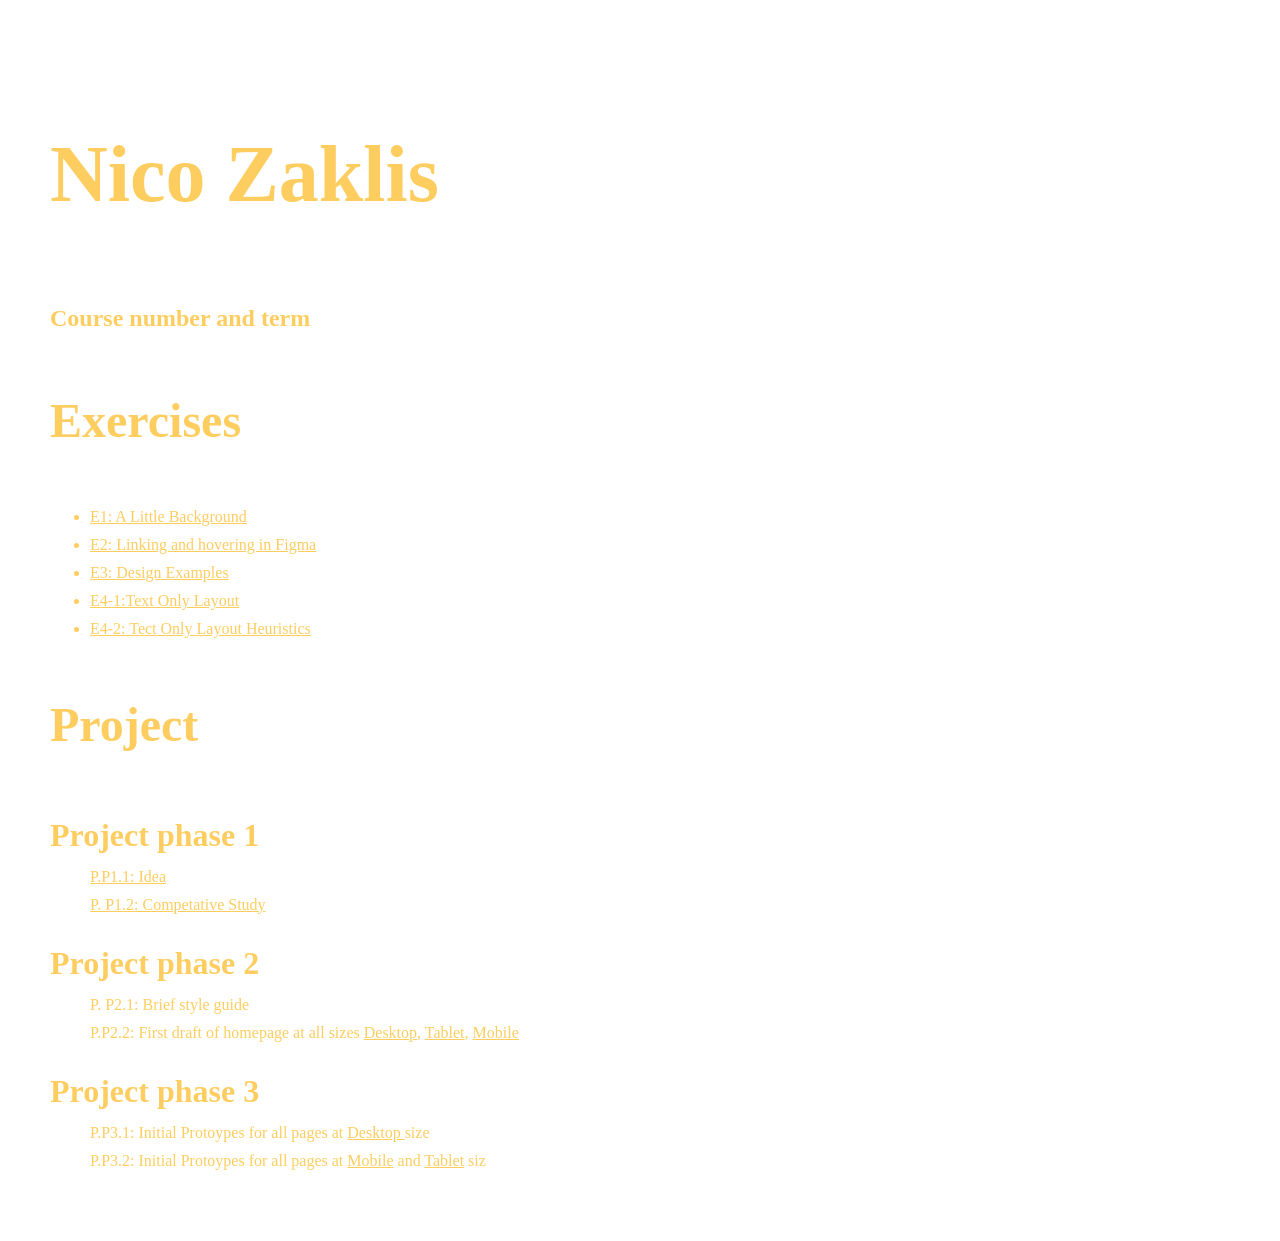
==== index.html @ b219924a "Add files via upload" ====
<!doctype html>
<html>
<head>
<meta charset="UTF-8">
<meta name="viewport" content="width=device-width, initial-scale=1.0">
<title>Course work of Nico Zaklis</title>
<link rel="stylesheet" href="css/main.css">
</head>

<body>
<h1>Nico Zaklis</h1>
	<h4>Course number and term</h4>
		<div class="column"><h2>Exercises</h2>
			<ul>
			<li> <a href= "https://www.figma.com/proto/QeVVGfRLDvL4eakeCY3Jrx/E1.-A-little-background?page-id=0%3A1&node-id=3-5&p=f&viewport=12%2C262%2C0.12&t=7LwvCs7oIhxzCJZz-1&scaling=min-zoom&content-scaling=fixed&starting-point-node-id=1%3A3"> E1: A Little Background</a></li>
			<li> <a href="https://www.figma.com/proto/QeVVGfRLDvL4eakeCY3Jrx/E1.-A-little-background?page-id=0%3A1&node-id=3-5&p=f&viewport=12%2C262%2C0.12&t=7LwvCs7oIhxzCJZz-1&scaling=min-zoom&content-scaling=fixed&starting-point-node-id=1%3A3"> E2: Linking and hovering in Figma </a></li>
			<li> <a href="https://www.figma.com/proto/FWPY2BgORlvphQnfwj8ca2/Design-Examples?page-id=0%3A1&node-id=1-2&p=f&viewport=-60%2C313%2C0.37&t=XGIVgkWKAuxdmE6R-1&scaling=min-zoom&content-scaling=fixed"> E3: Design Examples</a></li>
			<li> <a href="ex/Day1Refinme.html"> E4-1:Text Only Layout</a></li>
			<li> <a href="ex/e4/10Heuristics.html"> E4-2: Tect Only Layout Heuristics</a></li>
			</ul>
		</div>

	<div class="column">
		<h2>Project</h2>
			<dl>
				<dt>Project phase 1</dt>
			<dd><a href="p_process/ideas.html">P.P1.1: Idea</a></dd>
			<dd> <a href="https://www.figma.com/proto/UJ2rlD0UoT40rbKLIs8uSt/Competitive-Study?page-id=0%3A1&node-id=1-2&p=f&viewport=92%2C230%2C0.36&t=ba3bJDz7auSCPLY8-1&scaling=min-zoom&content-scaling=fixed"> P. P1.2: Competative Study</a></dd>
			</dl>
			<dl>
				<dt>Project phase 2</dt>
			<dd>P. P2.1: Brief style guide
			</dd>
			<dd>P.P2.2: First draft of homepage at all sizes <a href="#">Desktop</a>, <a href="#"> Tablet</a>, <a href="#"> Mobile</a> </dd>
			</dl>
			<dl>
				<dt>Project phase 3</dt>
			<dd>P.P3.1: Initial Protoypes for all pages at <a href="#">Desktop </a>size </dd>
			<dd>P.P3.2: Initial Protoypes for all pages at <a href="#">Mobile</a> and <a href="#">Tablet</a> siz
---- css/main.css ----
@charset "UTF-8";
/* CSS Document */
* {
  box-sizing: border-box;
}
html {font-size: 100%;} /*16px*/

body {
  background-image: url("https://mir-s3-cdn-cf.behance.net/project_modules/fs/19fb6e206265431.66c95e6f0426d.jpg");
  color: #FECD60;
  margin: 0;
  padding: 50px;
  line-height: 1.75;
}
h1 {

  font-size: 5em;
}

h2 {font-size: 3em;

}

h4 {font-size: 1.5em;
margin-top: 0;

}

dt {
	font-size: 2em;
	font-weight: bold;
}
a{
	color: #FECD60;
}
a:visited {
	color: #E66E01;
}
a:hover {
	

	color: #FEE8B8
}
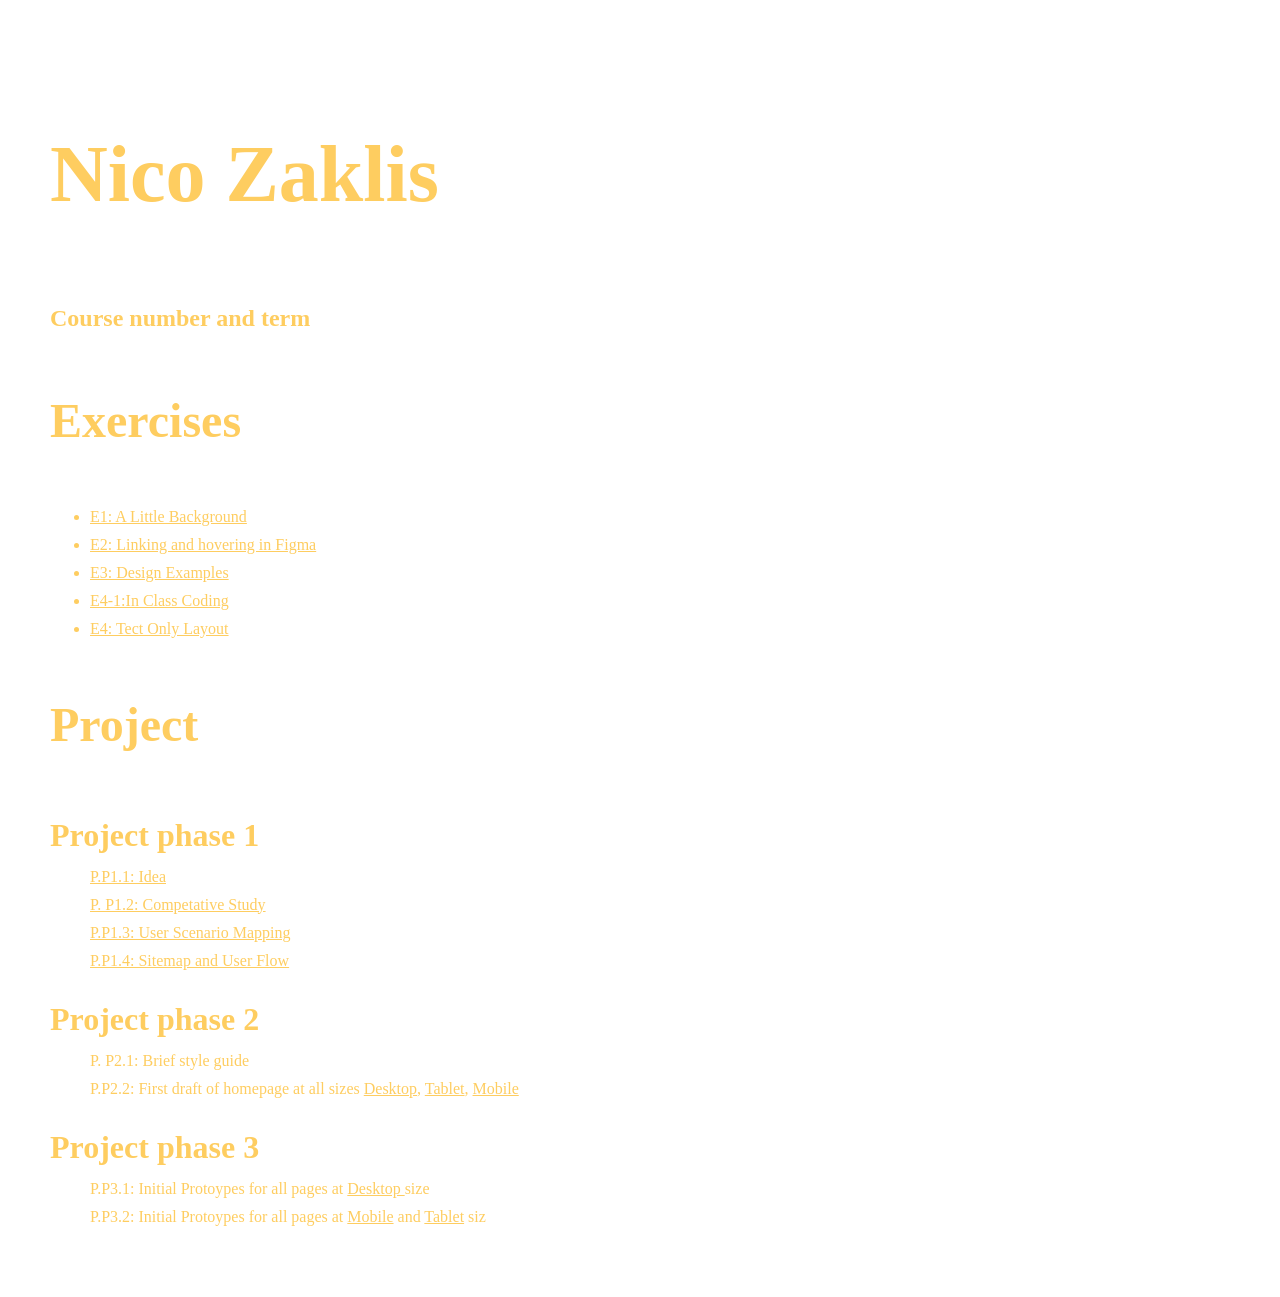
==== commit eff312a8: "Add files via upload" ====
--- a/index.html
+++ b/index.html
@@ -15,8 +15,8 @@
 			<li> <a href= "https://www.figma.com/proto/QeVVGfRLDvL4eakeCY3Jrx/E1.-A-little-background?page-id=0%3A1&node-id=3-5&p=f&viewport=12%2C262%2C0.12&t=7LwvCs7oIhxzCJZz-1&scaling=min-zoom&content-scaling=fixed&starting-point-node-id=1%3A3"> E1: A Little Background</a></li>
 			<li> <a href="https://www.figma.com/proto/QeVVGfRLDvL4eakeCY3Jrx/E1.-A-little-background?page-id=0%3A1&node-id=3-5&p=f&viewport=12%2C262%2C0.12&t=7LwvCs7oIhxzCJZz-1&scaling=min-zoom&content-scaling=fixed&starting-point-node-id=1%3A3"> E2: Linking and hovering in Figma </a></li>
 			<li> <a href="https://www.figma.com/proto/FWPY2BgORlvphQnfwj8ca2/Design-Examples?page-id=0%3A1&node-id=1-2&p=f&viewport=-60%2C313%2C0.37&t=XGIVgkWKAuxdmE6R-1&scaling=min-zoom&content-scaling=fixed"> E3: Design Examples</a></li>
-			<li> <a href="ex/Day1Refinme.html"> E4-1:Text Only Layout</a></li>
-			<li> <a href="ex/e4/10Heuristics.html"> E4-2: Tect Only Layout Heuristics</a></li>
+			<li> <a href="ex/Day1Refinme.html"> E4-1:In Class Coding</a></li>
+			<li> <a href="ex/e4/10Heuristics.html"> E4: Tect Only Layout</a></li>
 			</ul>
 		</div>
 
@@ -26,6 +26,9 @@
 				<dt>Project phase 1</dt>
 			<dd><a href="p_process/ideas.html">P.P1.1: Idea</a></dd>
 			<dd> <a href="https://www.figma.com/proto/UJ2rlD0UoT40rbKLIs8uSt/Competitive-Study?page-id=0%3A1&node-id=1-2&p=f&viewport=92%2C230%2C0.36&t=ba3bJDz7auSCPLY8-1&scaling=min-zoom&content-scaling=fixed"> P. P1.2: Competative Study</a></dd>
+			<dd><a href="p_process/UserScenarioMapping.html">P.P1.3: User Scenario Mapping</a></dd>
+			<dd><a href="https://www.figma.com/proto/QY7YIE3WsiSOOfbWs7CWFN/Site-Map-and-User-Flow?page-id=0%3A1&node-id=1-2&p=f&viewport=-14%2C105%2C0.39&t=iHfpS8KQsbeUaXQo-1&scaling=min-zoom&content-scaling=fixed">P.P1.4: Sitemap and User Flow</a></dd>
+			
 			</dl>
 			<dl>
 				<dt>Project phase 2</dt>
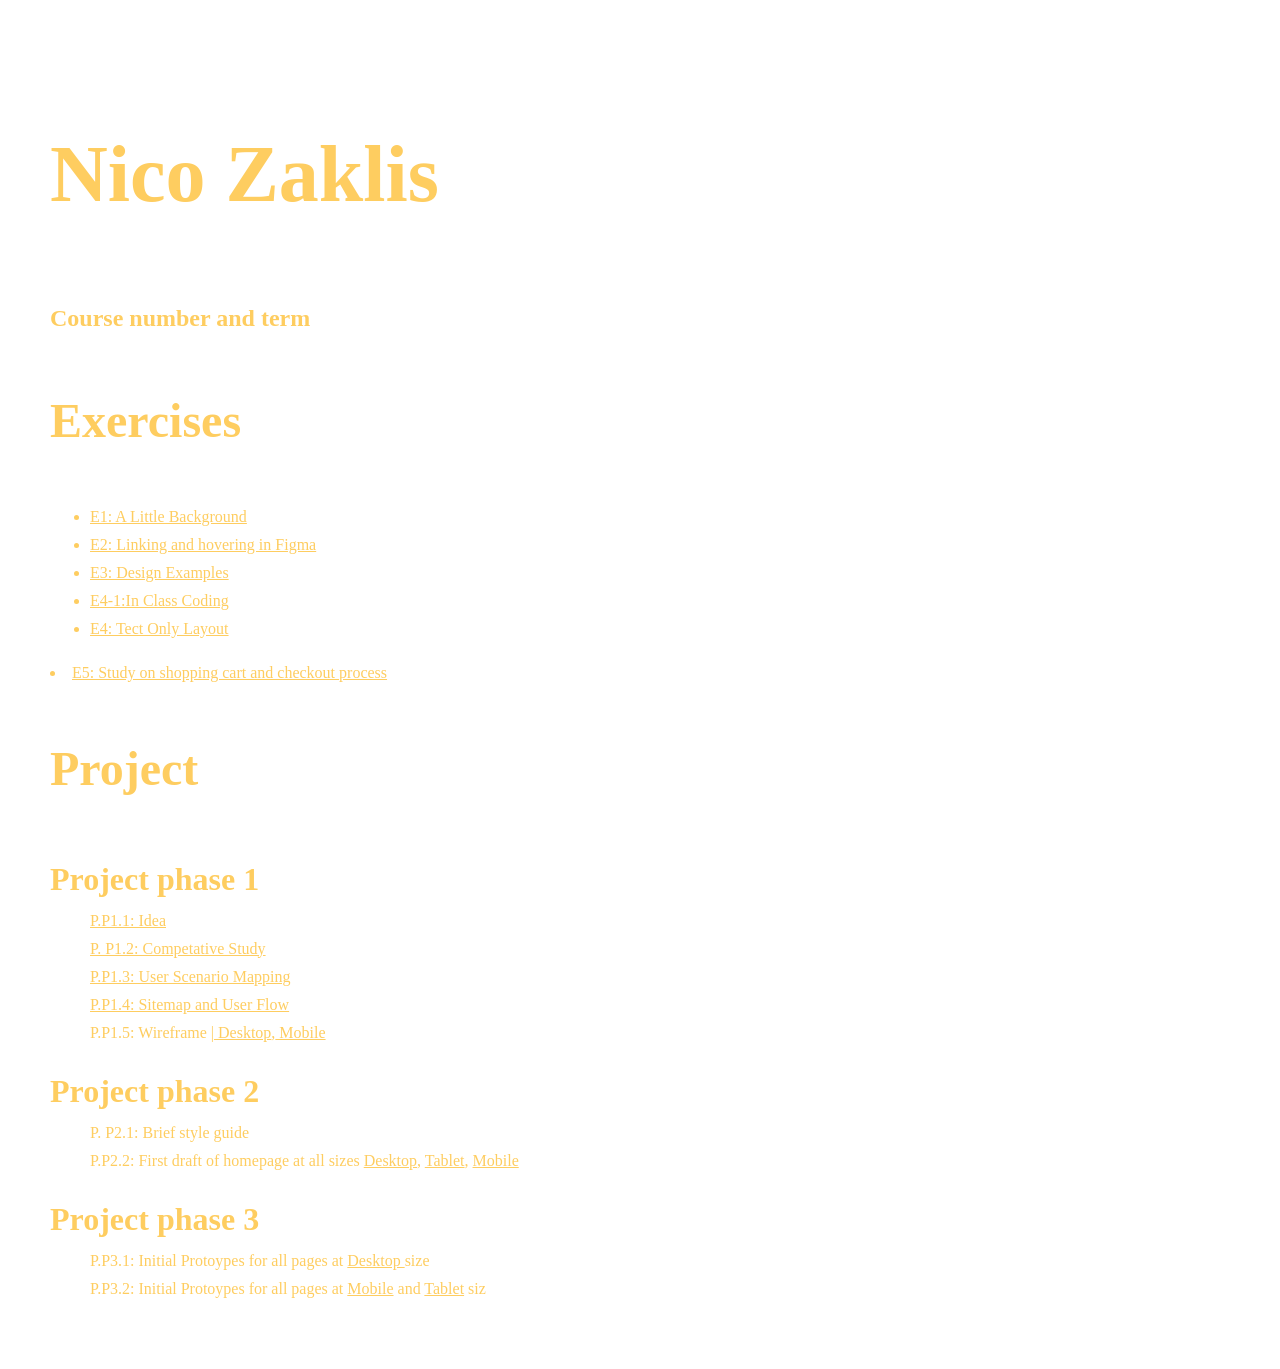
==== commit c139f133: "Add files via upload" ====
--- a/index.html
+++ b/index.html
@@ -18,6 +18,7 @@
 			<li> <a href="ex/Day1Refinme.html"> E4-1:In Class Coding</a></li>
 			<li> <a href="ex/e4/10Heuristics.html"> E4: Tect Only Layout</a></li>
 			</ul>
+			<li> <a href="https://www.figma.com/proto/2mZJ79EQbphlGHHhc1vxLe/E5?page-id=0%3A1&node-id=1-3&p=f&viewport=-328%2C128%2C0.83&t=gj65mmOgLzvbJUW0-1&scaling=scale-down&content-scaling=fixed"> E5: Study on shopping cart and checkout process</a></li>
 		</div>
 
 	<div class="column">
@@ -28,6 +29,7 @@
 			<dd> <a href="https://www.figma.com/proto/UJ2rlD0UoT40rbKLIs8uSt/Competitive-Study?page-id=0%3A1&node-id=1-2&p=f&viewport=92%2C230%2C0.36&t=ba3bJDz7auSCPLY8-1&scaling=min-zoom&content-scaling=fixed"> P. P1.2: Competative Study</a></dd>
 			<dd><a href="p_process/UserScenarioMapping.html">P.P1.3: User Scenario Mapping</a></dd>
 			<dd><a href="https://www.figma.com/proto/QY7YIE3WsiSOOfbWs7CWFN/Site-Map-and-User-Flow?page-id=0%3A1&node-id=1-2&p=f&viewport=-14%2C105%2C0.39&t=iHfpS8KQsbeUaXQo-1&scaling=min-zoom&content-scaling=fixed">P.P1.4: Sitemap and User Flow</a></dd>
+			<dd>P.P1.5: Wireframe |<a href="https://www.figma.com/proto/vQ2NJW9xZgJ67jR67Ng1ZX/Descktop-Wireframe-I?page-id=0%3A1&node-id=1-2&p=f&viewport=-3%2C316%2C0.08&t=zHnQ88lkNeA0O708-1&scaling=scale-down&content-scaling=fixed"> Desktop</a>,<a href="https://www.figma.com/proto/BgS1Uckcqvpxf3ugmtFBt9/Mobile-Wireframe-I?page-id=0%3A1&node-id=1-2&p=f&viewport=-3328%2C39%2C1.55&t=8S7bF8q5KjRffp4J-1&scaling=scale-down&content-scaling=fixed"> Mobile</a></dd>
 			
 			</dl>
 			<dl>
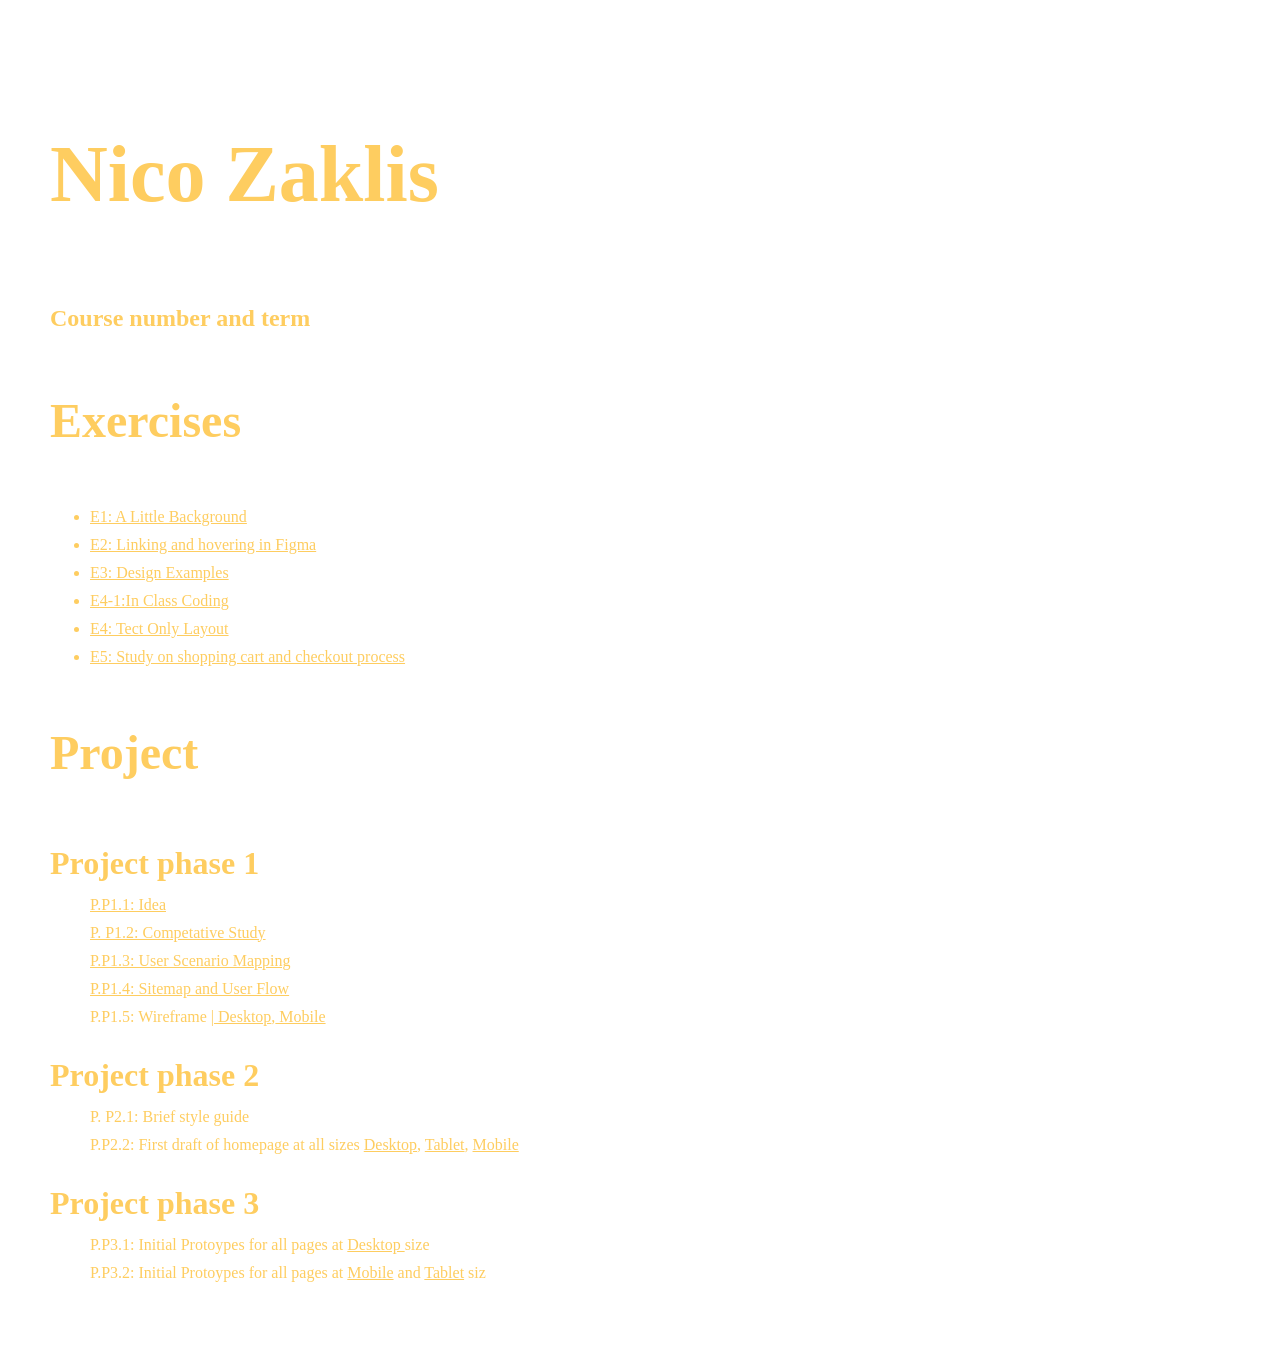
==== commit d39c3835: "Add files via upload" ====
--- a/index.html
+++ b/index.html
@@ -17,8 +17,9 @@
 			<li> <a href="https://www.figma.com/proto/FWPY2BgORlvphQnfwj8ca2/Design-Examples?page-id=0%3A1&node-id=1-2&p=f&viewport=-60%2C313%2C0.37&t=XGIVgkWKAuxdmE6R-1&scaling=min-zoom&content-scaling=fixed"> E3: Design Examples</a></li>
 			<li> <a href="ex/Day1Refinme.html"> E4-1:In Class Coding</a></li>
 			<li> <a href="ex/e4/10Heuristics.html"> E4: Tect Only Layout</a></li>
+			<li> <a href="https://www.figma.com/proto/2mZJ79EQbphlGHHhc1vxLe/E5?page-id=0%3A1&node-id=1-3&p=f&viewport=-328%2C128%2C0.83&t=gj65mmOgLzvbJUW0-1&scaling=scale-down&content-scaling=fixed"> E5: Study on shopping cart and checkout process</a></li>
+				
 			</ul>
-			<li> <a href="https://www.figma.com/proto/2mZJ79EQbphlGHHhc1vxLe/E5?page-id=0%3A1&node-id=1-3&p=f&viewport=-328%2C128%2C0.83&t=gj65mmOgLzvbJUW0-1&scaling=scale-down&content-scaling=fixed"> E5: Study on shopping cart and checkout process</a></li>
 		</div>
 
 	<div class="column">
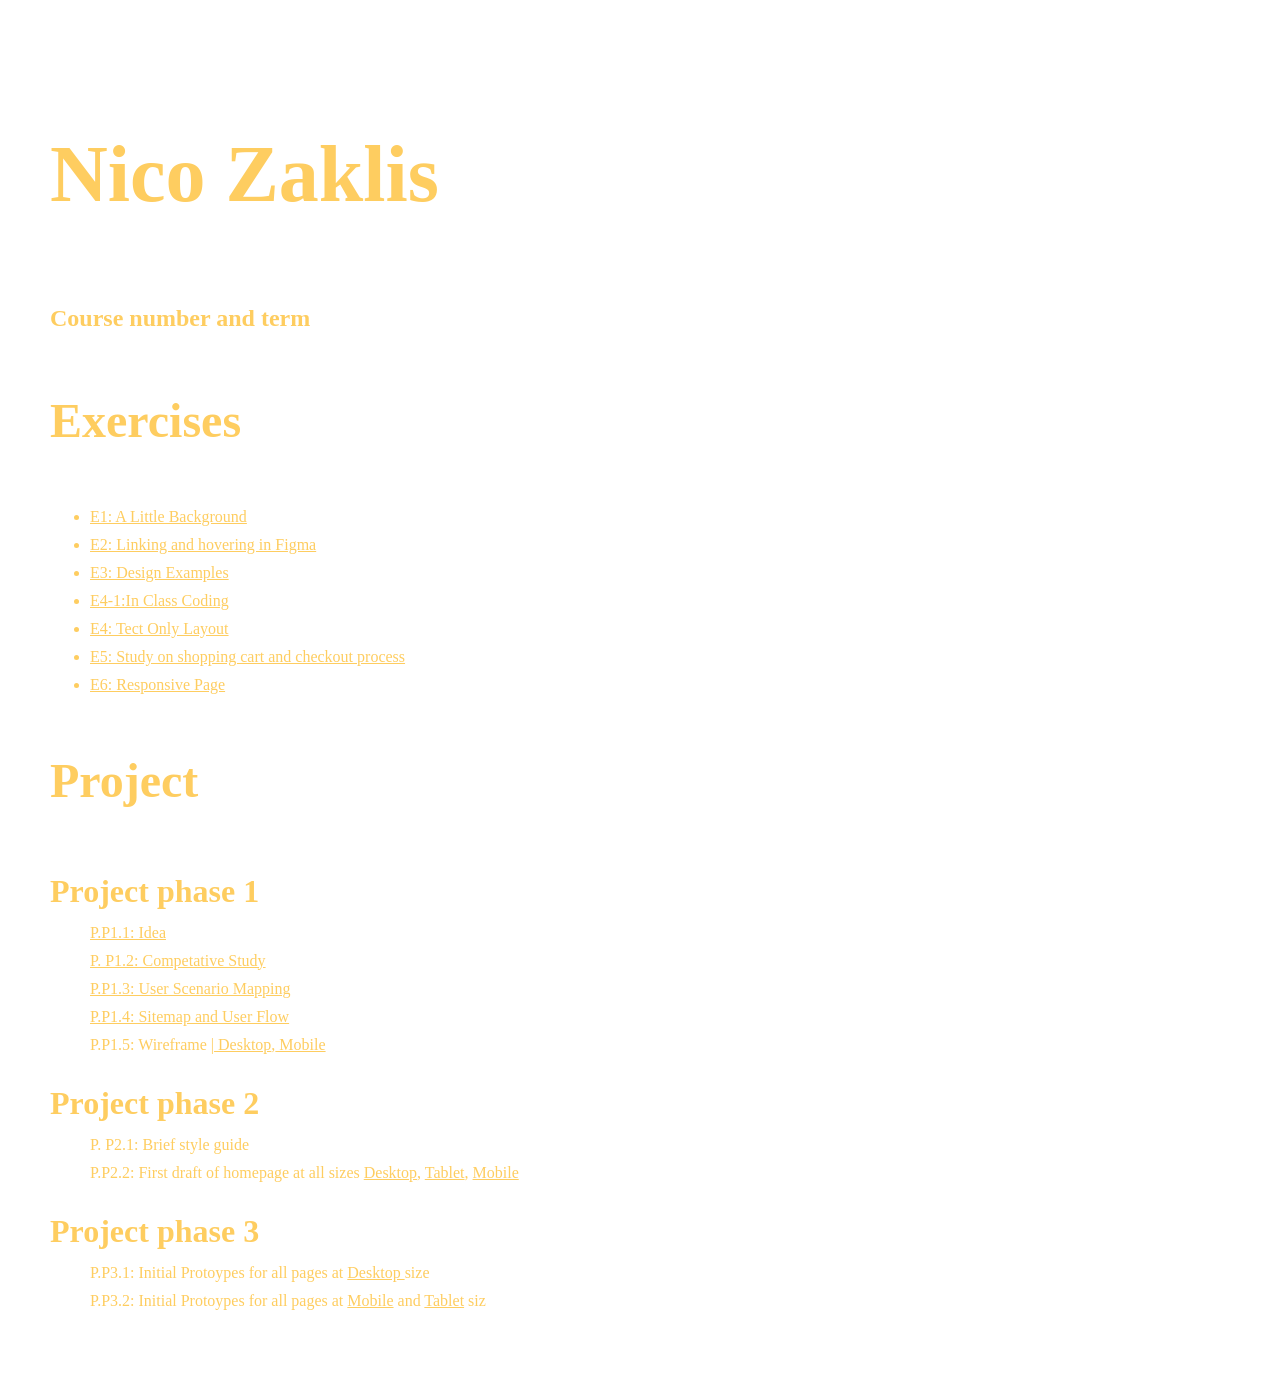
==== commit 0d7219a2: "Add files via upload" ====
--- a/index.html
+++ b/index.html
@@ -18,6 +18,7 @@
 			<li> <a href="ex/Day1Refinme.html"> E4-1:In Class Coding</a></li>
 			<li> <a href="ex/e4/10Heuristics.html"> E4: Tect Only Layout</a></li>
 			<li> <a href="https://www.figma.com/proto/2mZJ79EQbphlGHHhc1vxLe/E5?page-id=0%3A1&node-id=1-3&p=f&viewport=-328%2C128%2C0.83&t=gj65mmOgLzvbJUW0-1&scaling=scale-down&content-scaling=fixed"> E5: Study on shopping cart and checkout process</a></li>
+			<li> <a href="for_students/index.html"> E6: Responsive Page</a></li>
 				
 			</ul>
 		</div>
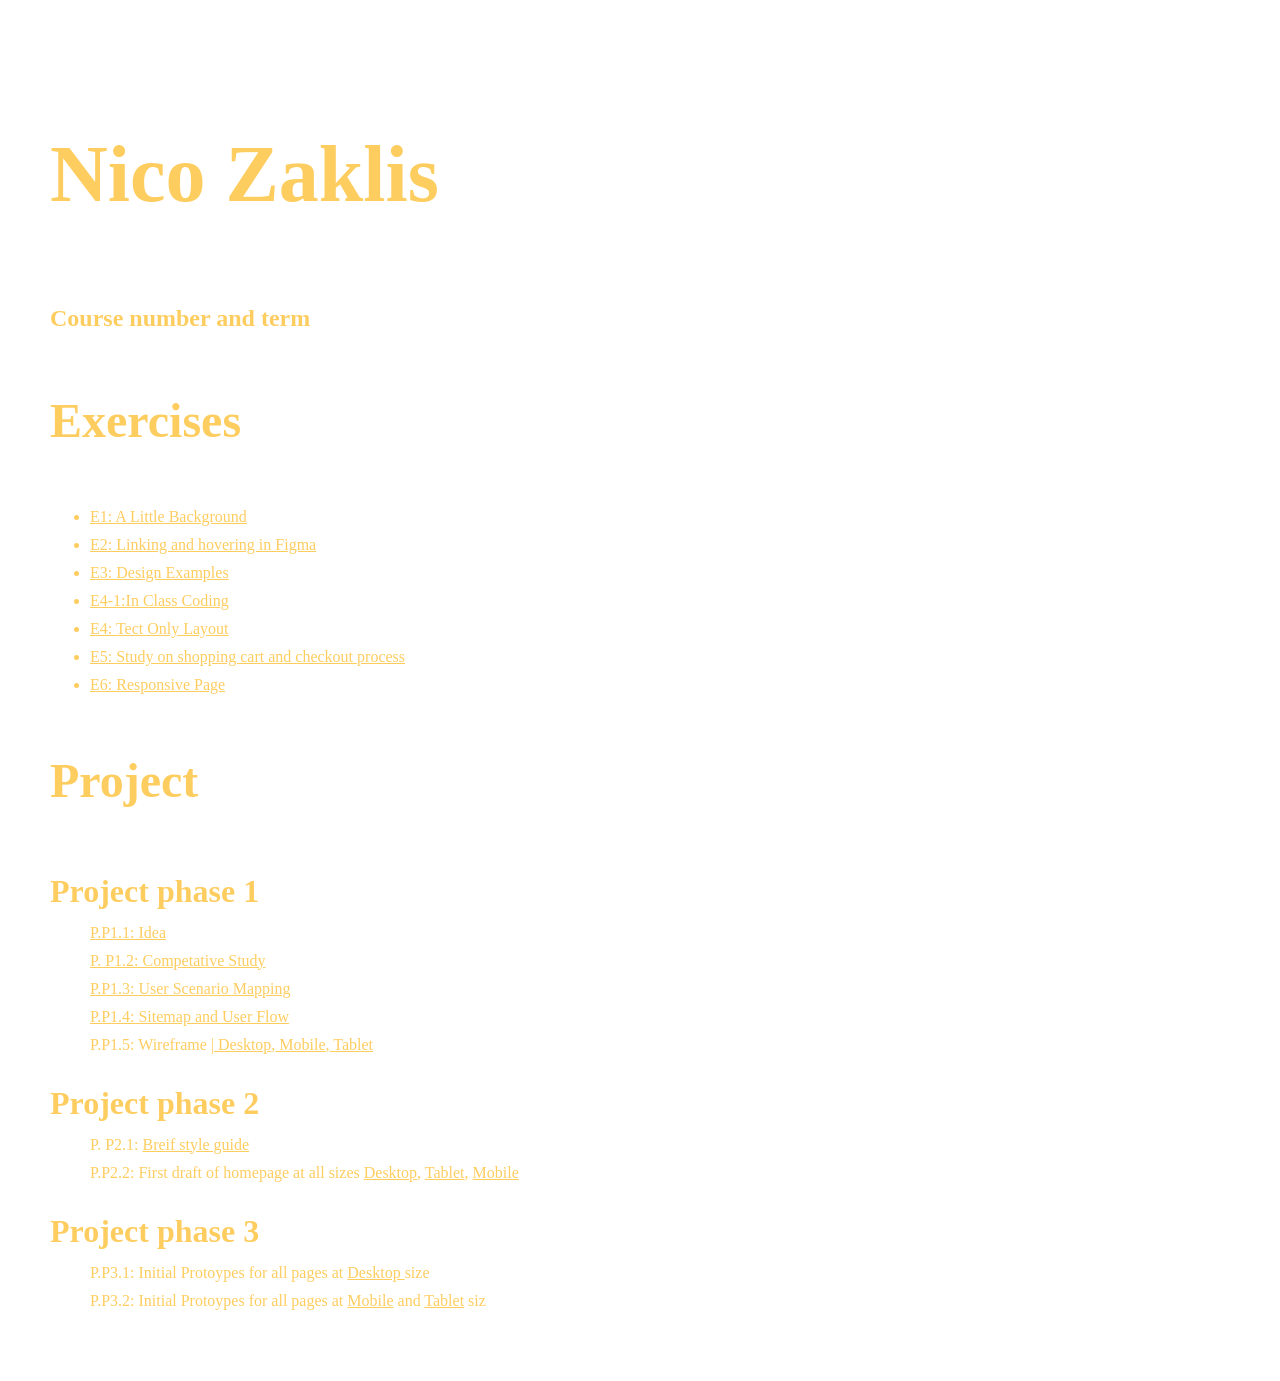
==== commit 4a349bc2: "Add files via upload" ====
--- a/index.html
+++ b/index.html
@@ -31,14 +31,14 @@
 			<dd> <a href="https://www.figma.com/proto/UJ2rlD0UoT40rbKLIs8uSt/Competitive-Study?page-id=0%3A1&node-id=1-2&p=f&viewport=92%2C230%2C0.36&t=ba3bJDz7auSCPLY8-1&scaling=min-zoom&content-scaling=fixed"> P. P1.2: Competative Study</a></dd>
 			<dd><a href="p_process/UserScenarioMapping.html">P.P1.3: User Scenario Mapping</a></dd>
 			<dd><a href="https://www.figma.com/proto/QY7YIE3WsiSOOfbWs7CWFN/Site-Map-and-User-Flow?page-id=0%3A1&node-id=1-2&p=f&viewport=-14%2C105%2C0.39&t=iHfpS8KQsbeUaXQo-1&scaling=min-zoom&content-scaling=fixed">P.P1.4: Sitemap and User Flow</a></dd>
-			<dd>P.P1.5: Wireframe |<a href="https://www.figma.com/proto/vQ2NJW9xZgJ67jR67Ng1ZX/Descktop-Wireframe-I?page-id=0%3A1&node-id=1-2&p=f&viewport=-3%2C316%2C0.08&t=zHnQ88lkNeA0O708-1&scaling=scale-down&content-scaling=fixed"> Desktop</a>,<a href="https://www.figma.com/proto/BgS1Uckcqvpxf3ugmtFBt9/Mobile-Wireframe-I?page-id=0%3A1&node-id=1-2&p=f&viewport=-3328%2C39%2C1.55&t=8S7bF8q5KjRffp4J-1&scaling=scale-down&content-scaling=fixed"> Mobile</a></dd>
+			<dd>P.P1.5: Wireframe |<a href="https://www.figma.com/proto/vQ2NJW9xZgJ67jR67Ng1ZX/Descktop-Wireframe-I?page-id=0%3A1&node-id=1-2&p=f&viewport=-3%2C316%2C0.08&t=zHnQ88lkNeA0O708-1&scaling=scale-down&content-scaling=fixed"> Desktop</a>,<a href="https://www.figma.com/proto/BgS1Uckcqvpxf3ugmtFBt9/Mobile-Wireframe-I?page-id=0%3A1&node-id=1-2&p=f&viewport=-3328%2C39%2C1.55&t=8S7bF8q5KjRffp4J-1&scaling=scale-down&content-scaling=fixed"> Mobile</a>,<a href="https://www.figma.com/proto/OTALBzfE5kxqJIwd3KXJNy/Tablet-Wireframe-I?page-id=0%3A1&node-id=1-3&p=f&viewport=-94%2C118%2C0.21&t=WUF29lUM5Nft8D79-1&scaling=scale-down&content-scaling=fixed"> Tablet</a></dd>
 			
 			</dl>
 			<dl>
 				<dt>Project phase 2</dt>
-			<dd>P. P2.1: Brief style guide
+			<dd>P. P2.1: <a href= "https://www.figma.com/proto/UGzJ4ghbIa4p72BVVzpC5X/Style-Guide?page-id=0%3A1&node-id=1-2&p=f&viewport=35%2C390%2C0.15&t=XkEiaNFFKcDyKI4U-1&scaling=min-zoom&content-scaling=fixed"> Breif style guide</a>
 			</dd>
-			<dd>P.P2.2: First draft of homepage at all sizes <a href="#">Desktop</a>, <a href="#"> Tablet</a>, <a href="#"> Mobile</a> </dd>
+			<dd>P.P2.2: First draft of homepage at all sizes <a href="https://www.figma.com/proto/vQ2NJW9xZgJ67jR67Ng1ZX/Descktop-Wireframe-I?page-id=0%3A1&node-id=1-2&p=f&viewport=-15%2C99%2C0.62&t=kMSGCFLyKqLsahOY-1&scaling=scale-down&content-scaling=fixed">Desktop</a>, <a href="https://www.figma.com/proto/OTALBzfE5kxqJIwd3KXJNy/Tablet-Wireframe-I?page-id=0%3A1&node-id=1-3&p=f&viewport=123%2C75%2C0.57&t=lXUlZyuOqRFdSMIc-1&scaling=scale-down&content-scaling=fixed"> Tablet</a>, <a href="https://www.figma.com/proto/BgS1Uckcqvpxf3ugmtFBt9/Mobile-Wireframe-I?page-id=0%3A1&node-id=1-2&viewport=401%2C99%2C0.76&t=kfgwHLHZ6AhPlvsW-1&scaling=scale-down&content-scaling=fixed"> Mobile</a> </dd>
 			</dl>
 			<dl>
 				<dt>Project phase 3</dt>
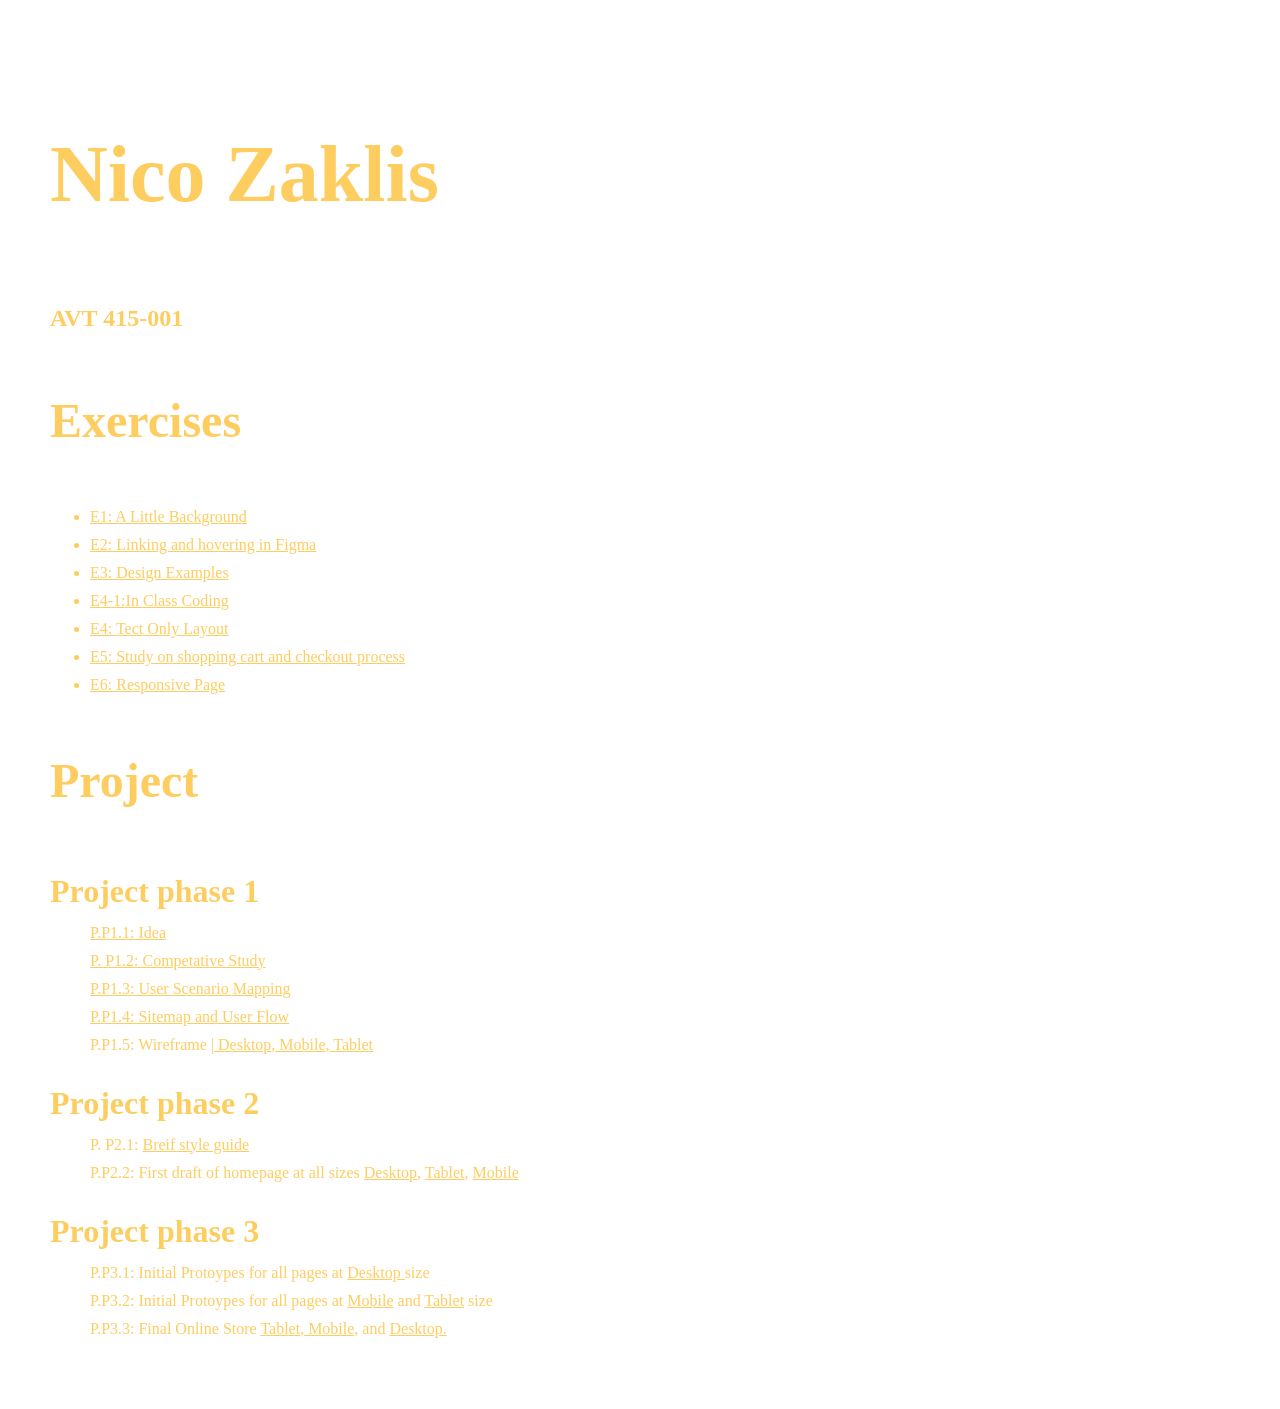
==== commit 46e9d5bc: "Add files via upload" ====
--- a/index.html
+++ b/index.html
@@ -9,7 +9,7 @@
 
 <body>
 <h1>Nico Zaklis</h1>
-	<h4>Course number and term</h4>
+	<h4>AVT 415-001</h4>
 		<div class="column"><h2>Exercises</h2>
 			<ul>
 			<li> <a href= "https://www.figma.com/proto/QeVVGfRLDvL4eakeCY3Jrx/E1.-A-little-background?page-id=0%3A1&node-id=3-5&p=f&viewport=12%2C262%2C0.12&t=7LwvCs7oIhxzCJZz-1&scaling=min-zoom&content-scaling=fixed&starting-point-node-id=1%3A3"> E1: A Little Background</a></li>
@@ -42,5 +42,10 @@
 			</dl>
 			<dl>
 				<dt>Project phase 3</dt>
-			<dd>P.P3.1: Initial Protoypes for all pages at <a href="#">Desktop </a>size </dd>
-			<dd>P.P3.2: Initial Protoypes for all pages at <a href="#">Mobile</a> and <a href="#">Tablet</a> siz+			<dd>P.P3.1: Initial Protoypes for all pages at <a href="https://www.figma.com/proto/vQ2NJW9xZgJ67jR67Ng1ZX/Descktop-Wireframe-I?page-id=0%3A1&node-id=1-2&p=f&viewport=-15%2C99%2C0.62&t=kMSGCFLyKqLsahOY-1&scaling=scale-down&content-scaling=fixed">Desktop </a>size </dd>
+			<dd>P.P3.2: Initial Protoypes for all pages at <a href="https://www.figma.com/proto/BgS1Uckcqvpxf3ugmtFBt9/Mobile-Wireframe-I?page-id=0%3A1&node-id=1-2&viewport=401%2C99%2C0.76&t=kfgwHLHZ6AhPlvsW-1&scaling=scale-down&content-scaling=fixed">Mobile</a> and <a href="https://www.figma.com/proto/OTALBzfE5kxqJIwd3KXJNy/Tablet-Wireframe-I?page-id=0%3A1&node-id=1-3&p=f&viewport=123%2C75%2C0.57&t=lXUlZyuOqRFdSMIc-1&scaling=scale-down&content-scaling=fixed">Tablet</a> size</dd>
+			<dd> P.P3.3: Final Online Store <a href="https://www.figma.com/proto/OTALBzfE5kxqJIwd3KXJNy/Tablet-Wireframe-I?page-id=0%3A1&node-id=1-3&p=f&viewport=-1859%2C126%2C0.33&t=b5QPMSC8fTBxmlMF-1&scaling=scale-down&content-scaling=fixed&starting-point-node-id=1%3A3&show-proto-sidebar=1"> Tablet,</a><a href="https://www.figma.com/proto/BgS1Uckcqvpxf3ugmtFBt9/Mobile-Wireframe-I?page-id=0%3A1&node-id=1-2&p=f&viewport=-1139%2C-6%2C0.48&t=SRibTIs0z7mMvXt8-1&scaling=scale-down&content-scaling=fixed&starting-point-node-id=2%3A405"> Mobile,</a> and <a href="https://www.figma.com/proto/vQ2NJW9xZgJ67jR67Ng1ZX/Descktop-Wireframe-I?page-id=0%3A1&node-id=1-2&p=f&viewport=-3315%2C47%2C0.29&t=viL9p6aNvAfiTPgm-1&scaling=scale-down&content-scaling=fixed&starting-point-node-id=1%3A2">Desktop.</a></dd>
+		</dl>
+	</div>
+	</body>
+</html>
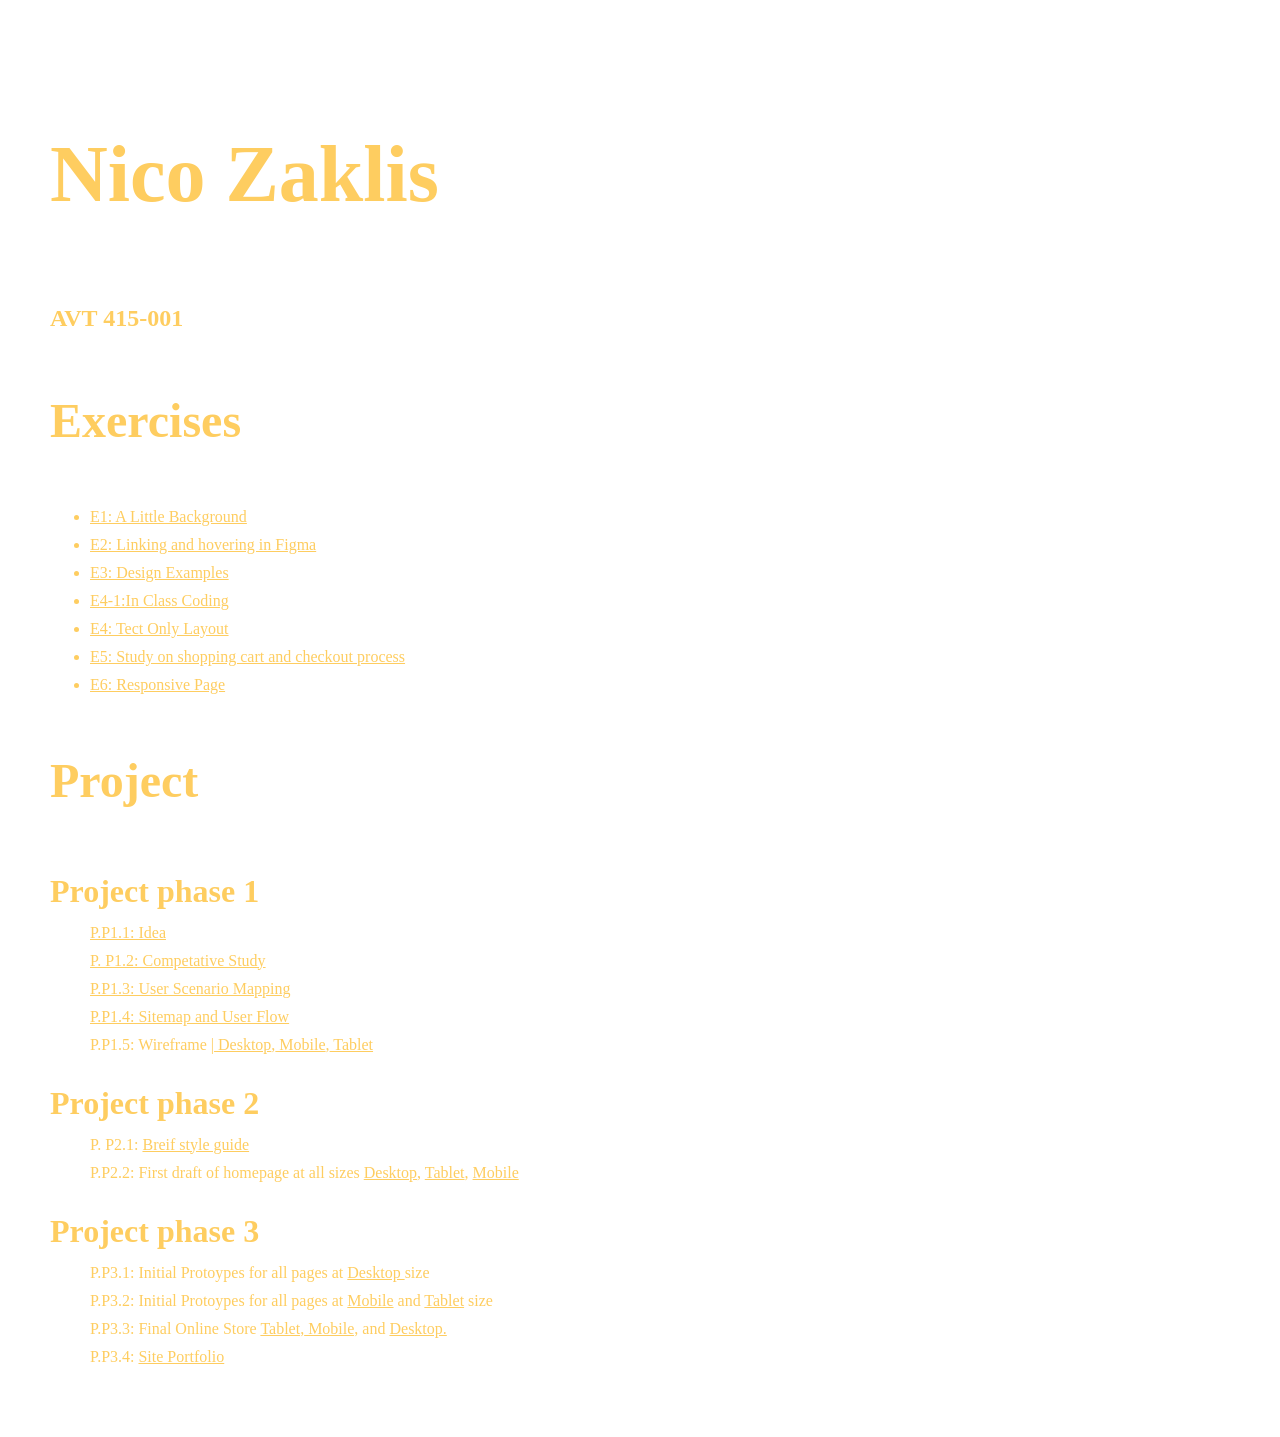
==== commit eb12fcb1: "Add files via upload" ====
--- a/index.html
+++ b/index.html
@@ -45,6 +45,7 @@
 			<dd>P.P3.1: Initial Protoypes for all pages at <a href="https://www.figma.com/proto/vQ2NJW9xZgJ67jR67Ng1ZX/Descktop-Wireframe-I?page-id=0%3A1&node-id=1-2&p=f&viewport=-15%2C99%2C0.62&t=kMSGCFLyKqLsahOY-1&scaling=scale-down&content-scaling=fixed">Desktop </a>size </dd>
 			<dd>P.P3.2: Initial Protoypes for all pages at <a href="https://www.figma.com/proto/BgS1Uckcqvpxf3ugmtFBt9/Mobile-Wireframe-I?page-id=0%3A1&node-id=1-2&viewport=401%2C99%2C0.76&t=kfgwHLHZ6AhPlvsW-1&scaling=scale-down&content-scaling=fixed">Mobile</a> and <a href="https://www.figma.com/proto/OTALBzfE5kxqJIwd3KXJNy/Tablet-Wireframe-I?page-id=0%3A1&node-id=1-3&p=f&viewport=123%2C75%2C0.57&t=lXUlZyuOqRFdSMIc-1&scaling=scale-down&content-scaling=fixed">Tablet</a> size</dd>
 			<dd> P.P3.3: Final Online Store <a href="https://www.figma.com/proto/OTALBzfE5kxqJIwd3KXJNy/Tablet-Wireframe-I?page-id=0%3A1&node-id=1-3&p=f&viewport=-1859%2C126%2C0.33&t=b5QPMSC8fTBxmlMF-1&scaling=scale-down&content-scaling=fixed&starting-point-node-id=1%3A3&show-proto-sidebar=1"> Tablet,</a><a href="https://www.figma.com/proto/BgS1Uckcqvpxf3ugmtFBt9/Mobile-Wireframe-I?page-id=0%3A1&node-id=1-2&p=f&viewport=-1139%2C-6%2C0.48&t=SRibTIs0z7mMvXt8-1&scaling=scale-down&content-scaling=fixed&starting-point-node-id=2%3A405"> Mobile,</a> and <a href="https://www.figma.com/proto/vQ2NJW9xZgJ67jR67Ng1ZX/Descktop-Wireframe-I?page-id=0%3A1&node-id=1-2&p=f&viewport=-3315%2C47%2C0.29&t=viL9p6aNvAfiTPgm-1&scaling=scale-down&content-scaling=fixed&starting-point-node-id=1%3A2">Desktop.</a></dd>
+			<dd>P.P3.4: <a href="WebDesignShopPortfolio.pdf">Site Portfolio</a></dd>
 		</dl>
 	</div>
 	</body>
